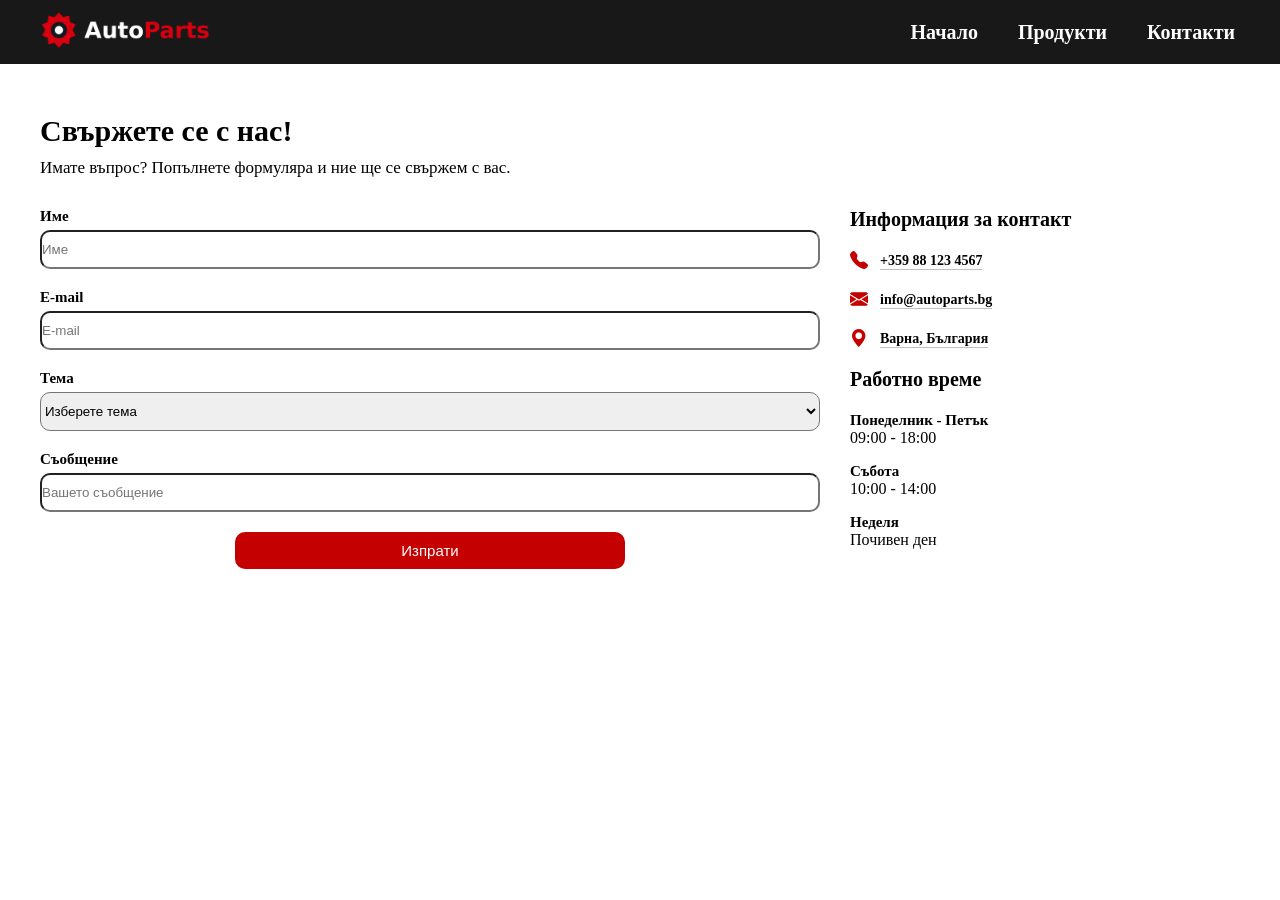
==== contacts.html @ e4882efd "Implement Contacts page and form validation Connected all links with the buttons.Created contacts pa" ====
<!DOCTYPE html>
<html lang="bg">
  <head>
    <meta charset="UTF-8" />
    <meta name="viewport" content="width=device-width, initial-scale=1.0" />
    <title>Контакти</title>
    <link
      rel="stylesheet"
      href="https://cdn.jsdelivr.net/npm/bootstrap-icons@1.11.3/font/bootstrap-icons.min.css"
    />
    <link rel="stylesheet" href="style.css" />
  </head>
  <body>
    <header class="header">
      <a href="index.html">
        <img
          class="logo"
          src="img/logo.png"
          alt="Логото на Auto Parts Catalog"
        />
      </a>
      <nav class="nav">
        <ul class="nav-list">
          <li>
            <a href="index.html#home" class="nav-list-item">Начало</a>
          </li>
          <li>
            <a href="index.html#product" class="nav-list-item">Продукти</a>
          </li>
          <li>
            <a href="contacts.html" class="nav-list-item">Контакти</a>
          </li>
        </ul>
      </nav>
    </header>
    <main>
      <section class="contacts-section">
        <div class="contact-header">
          <h1>Свържете се с нас!</h1>
          <p>Имате въпрос? Попълнете формуляра и ние ще се свържем с вас.</p>
        </div>
        <div class="contacts-container">
          <form action="#" method="#" id="form">
            <label for="name">Име</label>
            <input type="text" name="name" id="name" placeholder="Име" />

            <label for="email">E-mail</label>
            <input type="text" name="email" id="email" placeholder="E-mail" />

            <label for="select">Тема</label>
            <select name="select" id="select">
              <option value="">Изберете тема</option>
              <option value="order">Въпрос за продукт</option>
              <option value="delivery">Доставка</option>
              <option value="favorites">Любими продукти</option>
              <option value="other">Друго</option>
            </select>

            <label for="message">Съобщение</label>
            <input
              type="text"
              name="message"
              id="message"
              placeholder="Вашето съобщение"
            />

            <button type="submit" id="submit-btn">Изпрати</button>

            <p id="form-message"></p>
          </form>

          <div class="contact-info-card">
            <div class="contact-info">
              <h2>Информация за контакт</h2>

              <div class="contact-info-item">
                <i class="bi bi-telephone-fill"></i>
                <a href="tel:+359 88 1234567"> +359 88 123 4567</a>
              </div>

              <div class="contact-info-item">
                <i class="bi bi-envelope-fill"></i>
                <a href="mailto:info@autoparts.bg">info@autoparts.bg</a>
              </div>

              <div class="contact-info-item">
                <i class="bi bi-geo-alt-fill"></i>
                <a
                  href="https://maps.app.goo.gl/rcrtePVjSL2NSGrH7"
                  target="_blank"
                  >Варна, България</a
                >
              </div>
            </div>
            <div class="contacts-more-info">
              <h2>Работно време</h2>

              <div class="working-time">
                <p><strong>Понеделник - Петък</strong></p>
                <p>09:00 - 18:00</p>
              </div>

              <div class="working-time">
                <p><strong>Събота</strong></p>
                <p>10:00 - 14:00</p>
              </div>

              <div class="working-time">
                <p><strong>Неделя</strong></p>
                <p>Почивен ден</p>
              </div>
            </div>
          </div>
        </div>
      </section>
    </main>
    <script src="form.js"></script>
  </body>
</html>
---- style.css ----
/*Global CSS*/
* {
  margin: 0;
  padding: 0;
  box-sizing: border-box;
}

#home,
#product {
  scroll-margin-top: 110px;
}

/*Header*/
.header {
  display: flex;
  justify-content: space-between;
  align-items: center;
  background-color: rgb(24, 24, 24);
  padding-inline: 30px;
  margin-bottom: 50px;
  position: sticky;
  top: 0;
  z-index: 1;
}

.logo {
  height: 60px;
}

.nav-list {
  display: flex;
  align-items: center;
  gap: 10px;
  margin-bottom: 0px;
}

.nav-list li {
  list-style: none;
}

.nav-list .nav-list-item:link,
.nav-list .nav-list-item:visited {
  text-decoration: none;
  font-size: 20px;
  font-weight: 700;
  color: rgb(255, 255, 255);
  transition: 0.3s;
  padding: 16px 15px;
}

.nav-list .nav-list-item:hover,
.nav-list .nav-list-item:active {
  color: rgb(197, 0, 0);
}

/*Hero Section*/
.hero-section {
  display: flex;
  justify-content: space-between;
  padding-inline: 40px;
  margin-bottom: 50px;
  gap: 50px;
}

.img-box img {
  height: 320px;
}

.hero-content-box h1 {
  font-size: 50px;
  margin-bottom: 30px;
}

.hero-content-box h1 span {
  color: rgb(197, 0, 0);
}

.hero-content-box p {
  font-size: 25px;
  margin-bottom: 40px;
}

.hero-content-box a:link,
.hero-content-box a:visited {
  text-decoration: none;
  font-size: 20px;
  font-weight: 700;
  color: rgb(255, 255, 255);
  background-color: rgb(197, 0, 0);
  padding: 15px 20px;
  border-radius: 15px;
}

.hero-content-box a:hover,
.hero-content-box a:active {
  background-color: #9e0000;
}

/*Offers Section*/
.offers-section {
  padding-inline: 40px;
  margin-bottom: 50px;
}

.offer-slide {
  display: flex;
  align-items: center;
  justify-content: center;
}

.offer-card {
  width: 100%;
  padding: 25px 35px;
  border: 1px solid #e5e5e5;
  border-radius: 15px;
  display: flex;
  align-items: center;
  justify-content: center;
  gap: 25px;
}

.offer-card i {
  font-size: 60px;
  color: rgb(197, 0, 0);
}

.offer-card h3 {
  margin-bottom: 5px;
  font-size: 25px;
  font-weight: 700;
}

.offer-card p {
  margin: 0;
  font-size: 15px;
  color: #555;
}

.carousel-control-prev,
.carousel-control-next {
  width: 70px;
}

.carousel-control-prev-icon,
.carousel-control-next-icon {
  background-color: black;
  border-radius: 50%;
  padding: 20px;
}

/*Products Section*/
.products-section {
  padding-inline: 40px;
  margin-bottom: 50px;
}

/* Filter buttons */
.filter-buttons {
  margin: 0 auto 50px;
  display: flex;
  justify-content: center;
  align-items: center;
  gap: 20px;
}

.filter-btn {
  width: 120px;
  padding: 10px 25px;
  border: 1px solid #e0e0e0;
  border-radius: 15px;
  color: black;
  font-size: 15px;
  font-weight: 600;
  cursor: pointer;
  transition: 0.2s;
}

.filter-btn.active,
.filter-btn:hover {
  background-color: rgb(197, 0, 0);
  border-color: rgb(197, 0, 0);
  color: #fff;
}

.products-grid {
  display: grid;
  grid-template-columns: repeat(4, 1fr);
  gap: 25px;
}

.product-card {
  border: 1px solid #e6e6e6;
  border-radius: 10px;
  padding: 15px;
}

.product-image-box {
  width: 100%;
  height: 150px;
  display: flex;
  align-items: center;
  justify-content: center;
  margin-bottom: 20px;
}

.product-img {
  width: 100%;
  height: 100%;
  object-fit: contain;
}

.product-info {
  display: flex;
  flex-direction: column;
}

.product-title {
  margin-bottom: 15px;
  color: black;
  font-size: 15px;
  font-weight: 700;
  line-height: 1.3;
}

.product-price {
  margin-bottom: 10px;
  color: rgb(197, 0, 0);
  font-size: 18px;
  font-weight: 700;
}

.product-rating {
  display: flex;
  align-items: center;
  gap: 10px;
  margin-bottom: 15px;
}

.stars {
  display: flex;
  gap: 5px;
  color: #f5b400;
  font-size: 15px;
}

.rating-number {
  color: black;
  font-size: 15px;
}

.product-actions {
  display: flex;
  gap: 10px;
  align-items: center;
}

.details-btn {
  width: 100%;
  height: 40px;
  border: none;
  border-radius: 4px;
  background-color: rgb(197, 0, 0);
  color: white;
  font-size: 15px;
  font-weight: 700;
  cursor: pointer;
  transition: 0.2s ease;
}

.details-btn:hover {
  background-color: #9e0000;
}

.favorite-btn {
  width: 40px;
  height: 40px;
  border: 1px solid #dcdcdc;
  border-radius: 4px;
  color: black;
  font-size: 20px;
  cursor: pointer;
  display: flex;
  align-items: center;
  justify-content: center;
  transition: 0.2s ease;
}

.favorite-btn:hover {
  border-color: rgb(197, 0, 0);
  color: rgb(197, 0, 0);
}

.favorite-btn i {
  pointer-events: none;
}

.favorite-btn.active {
  color: rgb(197, 0, 0);
  border-color: rgb(197, 0, 0);
}
/*Modal css*/
.product-modal {
  position: fixed;
  top: 0;
  left: 0;
  width: 100%;
  height: 100%;
  background-color: rgba(0, 0, 0, 0.55);
  display: none;
  align-items: center;
  justify-content: center;
}

.product-modal.show {
  display: flex;
}

.product-modal-content {
  position: relative;
  width: 620px;
  background-color: white;
  border-radius: 10px;
  padding: 30px;
  display: grid;
  grid-template-columns: 220px 1fr;
  gap: 30px;
}

.modal-close-btn {
  position: absolute;
  top: 10px;
  right: 14px;
  border: none;
  background-color: transparent;
  color: rgb(197, 0, 0);
  font-size: 30px;
  cursor: pointer;
}

.modal-left-side {
  display: flex;
  align-items: center;
  justify-content: center;
}

.modal-product-img {
  width: 100%;
  height: 230px;
  object-fit: contain;
}

.modal-right-side {
  display: flex;
  flex-direction: column;
  align-items: flex-start;
}

.modal-product-title {
  margin-bottom: 10px;
  font-size: 20px;
  font-weight: 700;
}

.modal-product-price {
  margin-bottom: 10px;
  color: rgb(197, 0, 0);
  font-size: 20px;
  font-weight: 700;
}

.modal-product-rating {
  display: flex;
  align-items: center;
  gap: 10px;
  margin-bottom: 15px;
}

#modalProductStars .stars {
  display: flex;
  gap: 2px;
  color: #f5b400;
  font-size: 15px;
}

#modalProductRating {
  font-size: 15px;
}

.modal-product-description {
  margin-bottom: 15px;
  font-size: 15px;
  line-height: 1.5;
}

.modal-product-brand,
.modal-product-stock {
  margin-bottom: 5px;
  font-size: 15px;
  font-weight: 600;
}

.modal-product-brand span {
  font-weight: 700;
}

.modal-product-stock span {
  color: #008000;
  font-weight: 700;
}

.modal-favorite-btn {
  margin-top: 15px;
  width: 100%;
  border: none;
  border-radius: 5px;
  background-color: rgb(197, 0, 0);
  color: white;
  padding: 10px 15px;
  font-size: 15px;
  font-weight: 700;
  cursor: pointer;
  display: flex;
  align-items: center;
  justify-content: center;
  gap: 10px;
}

.modal-favorite-btn:hover {
  background-color: #9e0000;
}

/*footer*/
footer {
  padding: 20px;
  background-color: rgb(24, 24, 24);
  color: white;
  text-align: center;
}

footer p {
  font-size: 15px;
  margin: 0;
}

/*Contacts Page*/
.contacts-section {
  margin-inline: 40px;
}

.contact-header {
  margin-bottom: 30px;
}

.contact-header h1 {
  margin-bottom: 10px;
  font-size: 30px;
  font-weight: 700;
}

.contact-header p {
  font-size: 17px;
}

.contacts-container {
  display: grid;
  grid-template-columns: 2fr 1fr;
  gap: 30px;
}

#form {
  display: flex;
  flex-direction: column;
  justify-content: center;
}

form label {
  margin-bottom: 5px;
  font-weight: 700;
  font-size: 15px;
}

form input {
  margin-bottom: 20px;
  padding: 10px 0;
  border-radius: 10px;
}

form select {
  margin-bottom: 20px;
  padding: 10px 0;
  border-radius: 10px;
}

form button {
  padding: 10px 0;
  border-radius: 10px;
  width: 50%;
  border: none;
  cursor: pointer;
  color: white;
  background-color: rgb(197, 0, 0);
  font-size: 15px;
  margin: 0 auto;
}

form button:hover,
formbutton:active {
  background-color: #9e0000;
}

#form-message {
  margin-top: 15px;
  font-size: 15px;
  font-weight: 700;
  text-align: center;
}

#form-message.success {
  color: #008000;
}

#form-message.error {
  color: rgb(197, 0, 0);
}

.contact-info-card h2 {
  margin-bottom: 20px;
  font-size: 20px;
  font-weight: 700;
}

.contact-info-item {
  display: flex;
  align-items: center;
  gap: 12px;
  margin-bottom: 18px;
  font-size: 14px;
  font-weight: 600;
}

.contact-info-item a:link,
.contact-info-item a:visited {
  text-decoration: none;
  color: black;
  border-bottom: solid 1px rgba(0, 0, 0, 0.247);
}

.contact-info-item i {
  color: rgb(197, 0, 0);
  font-size: 18px;
}

.working-time {
  margin-bottom: 15px;
}

.working-time strong {
  margin-bottom: 4px;
  font-size: 15px;
}
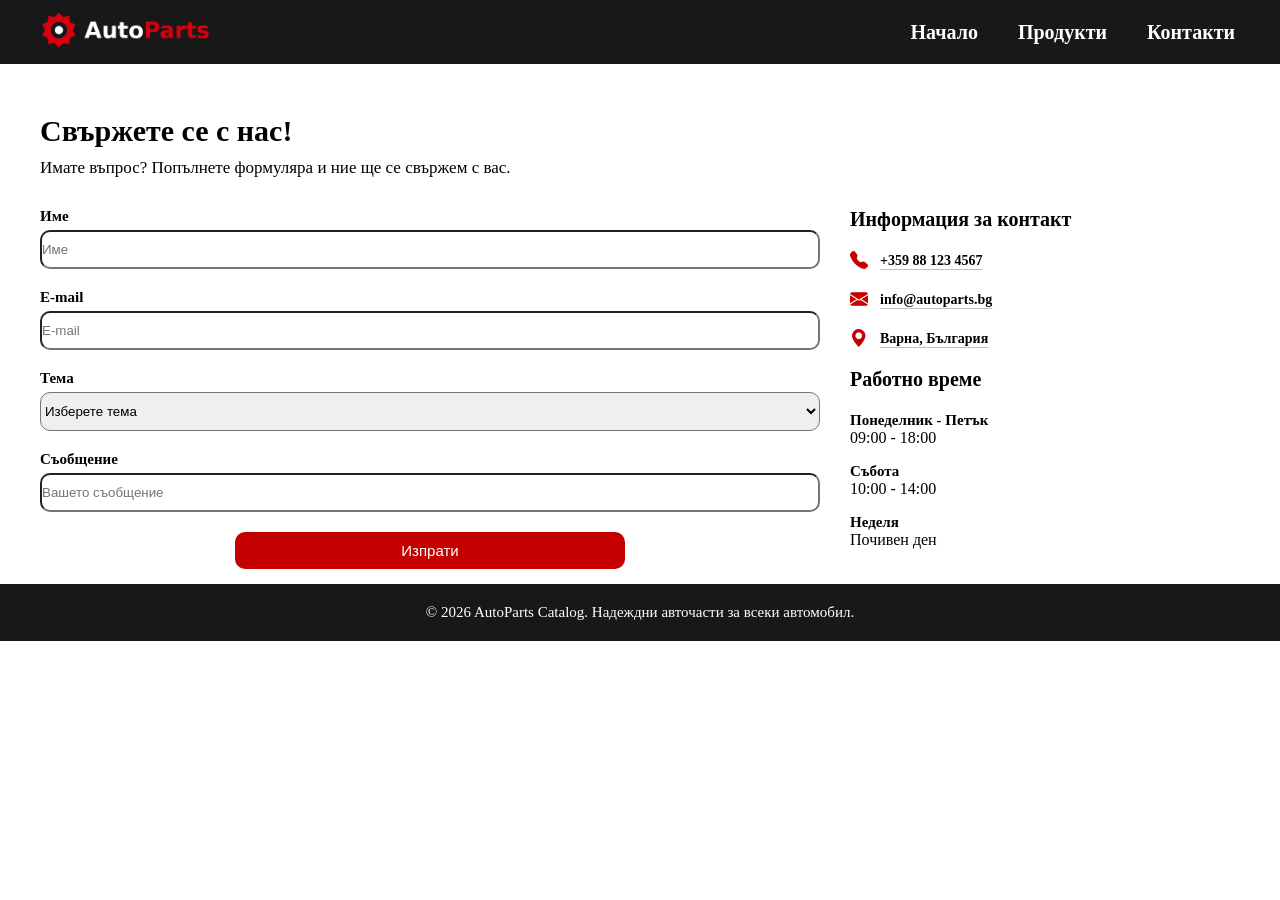
==== commit 75e9cdfe: "Implement responsive design Implemented responsive design for all devices screen width with media qu" ====
--- a/contacts.html
+++ b/contacts.html
@@ -114,6 +114,11 @@
         </div>
       </section>
     </main>
+    <footer>
+      <p>
+        &copy; 2026 AutoParts Catalog. Надеждни авточасти за всеки автомобил.
+      </p>
+    </footer>
     <script src="form.js"></script>
   </body>
 </html>
--- a/style.css
+++ b/style.css
@@ -558,3 +558,239 @@
   margin-bottom: 4px;
   font-size: 15px;
 }
+
+/*Responsive design*/
+/*Below 1173px*/
+@media (max-width: 1173px) {
+  .hero-section {
+    flex-direction: column;
+    align-items: center;
+    text-align: center;
+    padding-inline: 30px;
+    gap: 35px;
+  }
+
+  .hero-content-box h1 {
+    font-size: 45px;
+    margin-bottom: 20px;
+  }
+
+  .hero-content-box p {
+    font-size: 20px;
+    margin-bottom: 30px;
+  }
+
+  .img-box {
+    width: 100%;
+    display: flex;
+    justify-content: center;
+  }
+
+  .img-box img {
+    width: 100%;
+    max-width: 650px;
+    height: auto;
+  }
+}
+
+/*Below 992px*/
+@media (max-width: 992px) {
+  .offers-section {
+    padding-inline: 30px;
+  }
+
+  .products-section {
+    padding-inline: 30px;
+  }
+
+  .filter-buttons {
+    flex-wrap: wrap;
+    gap: 15px;
+  }
+
+  .products-grid {
+    grid-template-columns: repeat(2, 1fr);
+  }
+
+  .contacts-section {
+    margin-inline: 30px;
+  }
+}
+
+/*Below 576px*/
+@media (max-width: 576px) {
+  #home,
+  #product {
+    scroll-margin-top: 140px;
+  }
+
+  .header {
+    flex-direction: column;
+    gap: 10px;
+    padding: 10px 15px;
+    margin-bottom: 35px;
+  }
+
+  .logo {
+    height: 50px;
+  }
+
+  .nav-list {
+    flex-wrap: wrap;
+    justify-content: center;
+    gap: 4px;
+    padding-left: 0;
+  }
+
+  .nav-list .nav-list-item:link,
+  .nav-list .nav-list-item:visited {
+    font-size: 15px;
+    padding: 8px;
+  }
+
+  .hero-section {
+    padding-inline: 20px;
+  }
+
+  .hero-content-box h1 {
+    font-size: 35px;
+  }
+
+  .hero-content-box p {
+    font-size: 18px;
+  }
+
+  .hero-content-box a:link,
+  .hero-content-box a:visited {
+    font-size: 15px;
+    padding: 10px 15px;
+  }
+
+  .img-box img {
+    width: 100%;
+  }
+
+  .offers-section {
+    padding-inline: 20px;
+  }
+
+  .offer-card {
+    padding: 20px 45px;
+  }
+
+  .offer-card i {
+    font-size: 40px;
+  }
+
+  .offer-card h3 {
+    font-size: 20px;
+  }
+
+  .offer-card p {
+    font-size: 15px;
+  }
+
+  .carousel-control-prev,
+  .carousel-control-next {
+    width: 45px;
+  }
+
+  .carousel-control-prev-icon,
+  .carousel-control-next-icon {
+    padding: 15px;
+  }
+
+  .products-section {
+    padding-inline: 20px;
+  }
+
+  .filter-buttons {
+    flex-wrap: wrap;
+    gap: 10px;
+    margin-bottom: 35px;
+  }
+
+  .filter-btn {
+    width: 100px;
+    padding: 9px 12px;
+    font-size: 15px;
+  }
+
+  .products-grid {
+    grid-template-columns: 1fr;
+  }
+
+  .product-card {
+    padding: 20px;
+  }
+
+  .product-image-box {
+    height: 170px;
+  }
+
+  .product-title {
+    font-size: 15px;
+  }
+
+  .product-actions {
+    gap: 8px;
+  }
+
+  .product-modal {
+    padding: 20px;
+    z-index: 1;
+  }
+
+  .product-modal-content {
+    width: 100%;
+    width: 390px;
+    grid-template-columns: 1fr;
+    gap: 15px;
+    padding: 25px;
+  }
+
+  .modal-product-img {
+    height: 180px;
+  }
+
+  .modal-product-title {
+    font-size: 20px;
+  }
+
+  .modal-product-description {
+    font-size: 15px;
+  }
+
+  .contacts-section {
+    margin-inline: 20px;
+  }
+
+  .contact-header {
+    text-align: center;
+  }
+
+  .contact-header h1 {
+    font-size: 25px;
+  }
+
+  .contact-header p {
+    font-size: 15px;
+  }
+
+  .contacts-container {
+    grid-template-columns: 1fr;
+    gap: 25px;
+  }
+
+  form button {
+    width: 100%;
+  }
+
+  .contact-info-card {
+    margin-top: 10px;
+  }
+
+  footer p {
+    font-size: 10px;
+  }
+}
